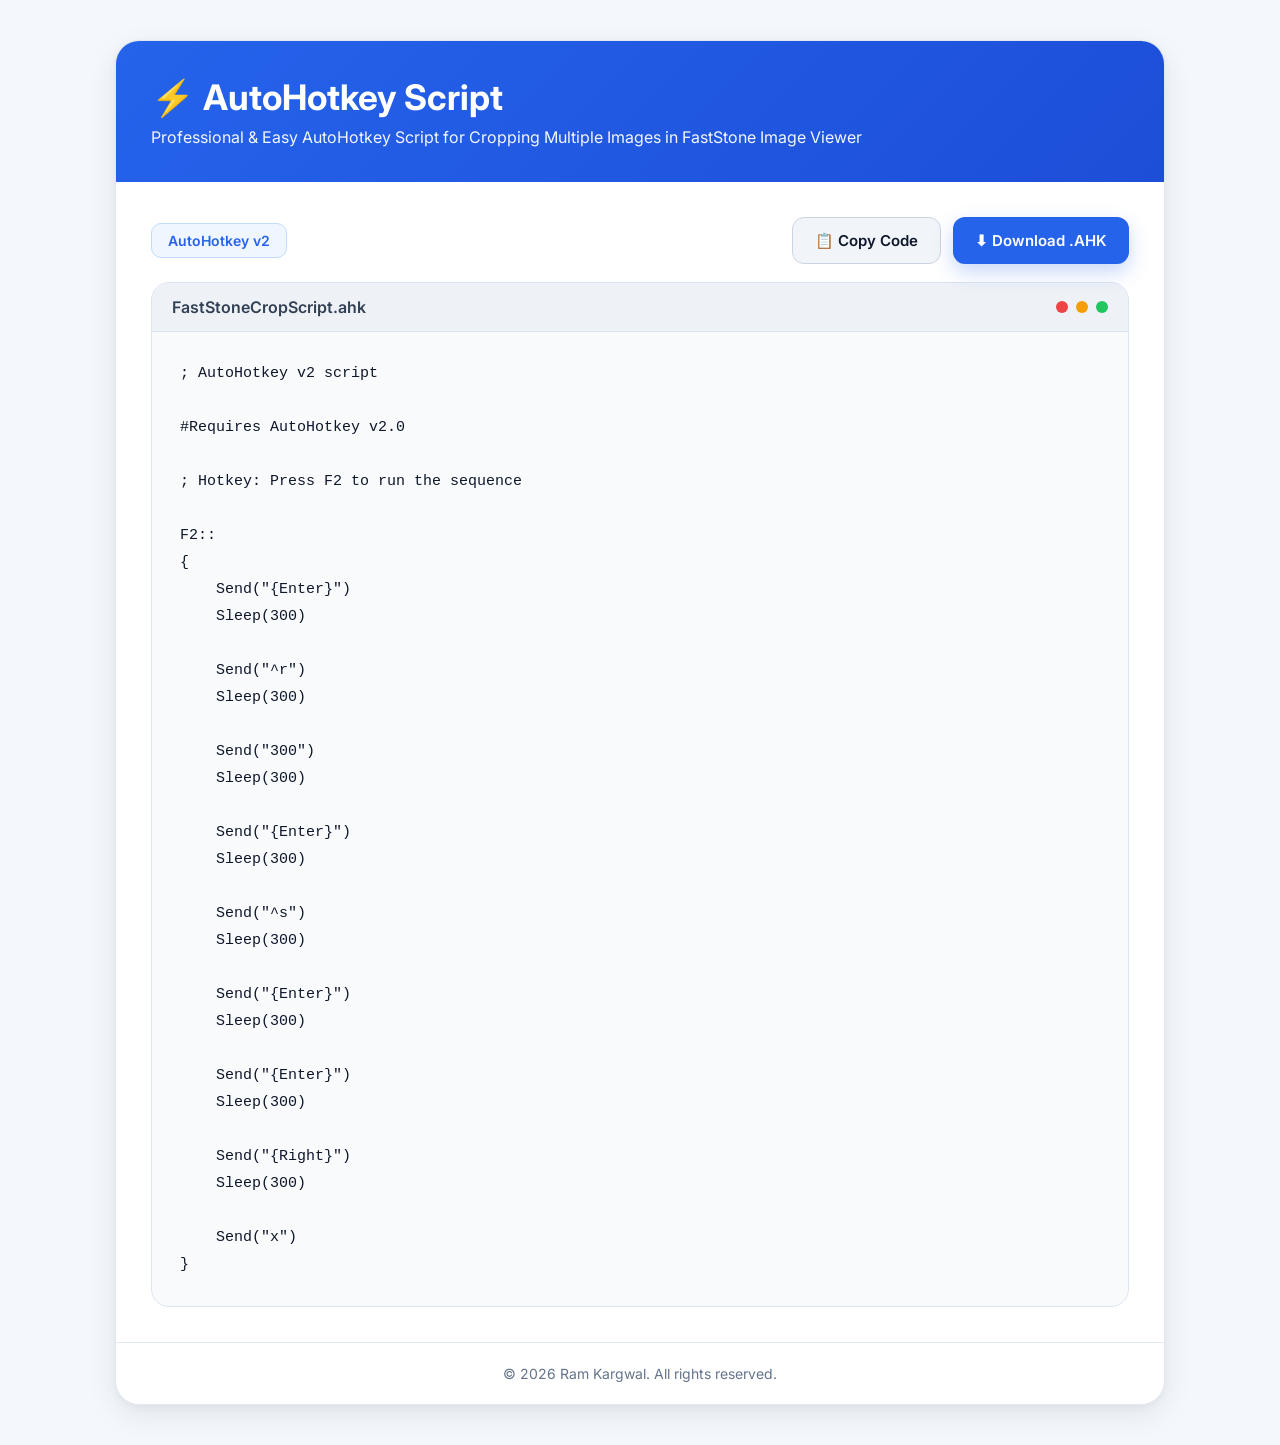
==== pages/AutoHotkey Script.html @ 25fa95b0 "Add files via upload" ====
<!DOCTYPE html>
<html lang="en">

<head>
  <meta charset="UTF-8" />
  <meta name="viewport" content="width=device-width, initial-scale=1.0" />

  <title>AutoHotkey Script Viewer</title>

  <link href="https://fonts.googleapis.com/css2?family=Inter:wght@300;400;500;600;700&display=swap" rel="stylesheet">

  <style>
    * {
      margin: 0;
      padding: 0;
      box-sizing: border-box;
    }

    body {
      font-family: 'Inter', sans-serif;
      background: #f4f7fb;
      min-height: 100vh;
      display: flex;
      justify-content: center;
      align-items: center;
      padding: 40px 20px;
      color: #1e293b;
    }

    .container {
      width: 100%;
      max-width: 1050px;
      background: white;
      border-radius: 24px;
      overflow: hidden;
      box-shadow:
        0 10px 30px rgba(0, 0, 0, 0.08),
        0 2px 8px rgba(0, 0, 0, 0.04);
      border: 1px solid #e2e8f0;
    }

    .header {
      background: linear-gradient(135deg, #2563eb, #1d4ed8);
      padding: 35px;
      color: white;
    }

    .header h1 {
      font-size: 2.2rem;
      font-weight: 700;
      margin-bottom: 8px;
    }

    .header p {
      opacity: 0.95;
      font-size: 1rem;
    }

    .content {
      padding: 35px;
    }

    .toolbar {
      display: flex;
      justify-content: space-between;
      align-items: center;
      margin-bottom: 18px;
      flex-wrap: wrap;
      gap: 15px;
    }

    .language {
      background: #eff6ff;
      color: #2563eb;
      padding: 8px 16px;
      border-radius: 10px;
      font-size: 14px;
      font-weight: 600;
      border: 1px solid #bfdbfe;
    }

    .buttons {
      display: flex;
      gap: 12px;
      flex-wrap: wrap;
    }

    button {
      border: none;
      cursor: pointer;
      padding: 13px 22px;
      border-radius: 12px;
      font-size: 15px;
      font-weight: 600;
      transition: 0.25s ease;
      font-family: 'Inter', sans-serif;
    }

    .copy-btn {
      background: #f1f5f9;
      color: #0f172a;
      border: 1px solid #cbd5e1;
    }

    .copy-btn:hover {
      background: #e2e8f0;
      transform: translateY(-2px);
    }

    .download-btn {
      background: #2563eb;
      color: white;
      box-shadow: 0 8px 20px rgba(37, 99, 235, 0.25);
    }

    .download-btn:hover {
      background: #1d4ed8;
      transform: translateY(-2px);
    }

    .code-container {
      background: #f8fafc;
      border: 1px solid #dbe4f0;
      border-radius: 18px;
      overflow: hidden;
    }

    .code-header {
      background: #eef2f7;
      padding: 14px 20px;
      border-bottom: 1px solid #dbe4f0;
      display: flex;
      justify-content: space-between;
      align-items: center;
    }

    .file-name {
      font-weight: 600;
      color: #334155;
    }

    .dots {
      display: flex;
      gap: 8px;
    }

    .dot {
      width: 12px;
      height: 12px;
      border-radius: 50%;
    }

    .red {
      background: #ef4444;
    }

    .yellow {
      background: #f59e0b;
    }

    .green {
      background: #22c55e;
    }

    pre {
      margin: 0;
      padding: 28px;
      overflow: auto;
      font-size: 15px;
      line-height: 1.8;
      font-family: Consolas, Monaco, monospace;
      color: #0f172a;
      white-space: pre-wrap;
      word-break: break-word;
    }

    .footer {
      text-align: center;
      padding: 22px;
      border-top: 1px solid #e2e8f0;
      color: #64748b;
      font-size: 14px;
    }

    @media(max-width:768px) {

      .header h1 {
        font-size: 1.8rem;
      }

      pre {
        font-size: 13px;
        padding: 18px;
      }

      button {
        width: 100%;
      }

      .buttons {
        width: 100%;
      }

    }
  </style>
</head>

<body>

  <div class="container">

    <div class="header">
      <h1>⚡ AutoHotkey Script</h1>
      <p>Professional & Easy AutoHotkey Script for Cropping Multiple Images in FastStone Image Viewer</p>
    </div>

    <div class="content">

      <div class="toolbar">

        <div class="language">
          AutoHotkey v2
        </div>

        <div class="buttons">

          <button class="copy-btn" onclick="copyCode()">
            📋 Copy Code
          </button>

          <button class="download-btn" onclick="downloadAHK()">
            ⬇ Download .AHK
          </button>

        </div>

      </div>

      <div class="code-container">

        <div class="code-header">

          <div class="file-name">
            Loading...
          </div>

          <div class="dots">
            <div class="dot red"></div>
            <div class="dot yellow"></div>
            <div class="dot green"></div>
          </div>

        </div>

        <pre id="code"></pre>

      </div>

    </div>

    <div class="footer">
      © 2026 Ram Kargwal. All rights reserved.
    </div>

  </div>

  <script>

    // =====================================================
    //              EDIT ONLY THIS SECTION
    // =====================================================

    // File Name
    const fileName = "FastStoneCropScript.ahk";

    // Paste Your AHK Code Below
    const rawAHKCode = `; AutoHotkey v2 script

#Requires AutoHotkey v2.0

; Hotkey: Press F2 to run the sequence

F2::
{
    Send("{Enter}")
    Sleep(300)

    Send("^r")
    Sleep(300)

    Send("300")
    Sleep(300)

    Send("{Enter}")
    Sleep(300)

    Send("^s")
    Sleep(300)

    Send("{Enter}")
    Sleep(300)

    Send("{Enter}")
    Sleep(300)

    Send("{Right}")
    Sleep(300)

    Send("x")
}
`;

    // =====================================================
    //          DO NOT EDIT BELOW THIS LINE
    // =====================================================

    document.addEventListener("DOMContentLoaded", () => {

      // Show file name
      document.querySelector(".file-name").textContent = fileName;

      // Escape HTML safely
      const escapedCode = rawAHKCode
        .replace(/&/g, "&amp;")
        .replace(/</g, "&lt;")
        .replace(/>/g, "&gt;");

      // Show code
      document.getElementById("code").innerHTML = escapedCode;

    });

    // Copy Code
    function copyCode() {

      navigator.clipboard.writeText(rawAHKCode)
        .then(() => {
          alert("AHK Code Copied Successfully!");
        });

    }

    // Download AHK File
    function downloadAHK() {

      const blob = new Blob([rawAHKCode], {
        type: "text/plain"
      });

      const link = document.createElement("a");

      link.href = URL.createObjectURL(blob);

      // Download file name
      link.download = fileName;

      document.body.appendChild(link);

      link.click();

      document.body.removeChild(link);

      URL.revokeObjectURL(link.href);

    }

  </script>

</body>

</html>
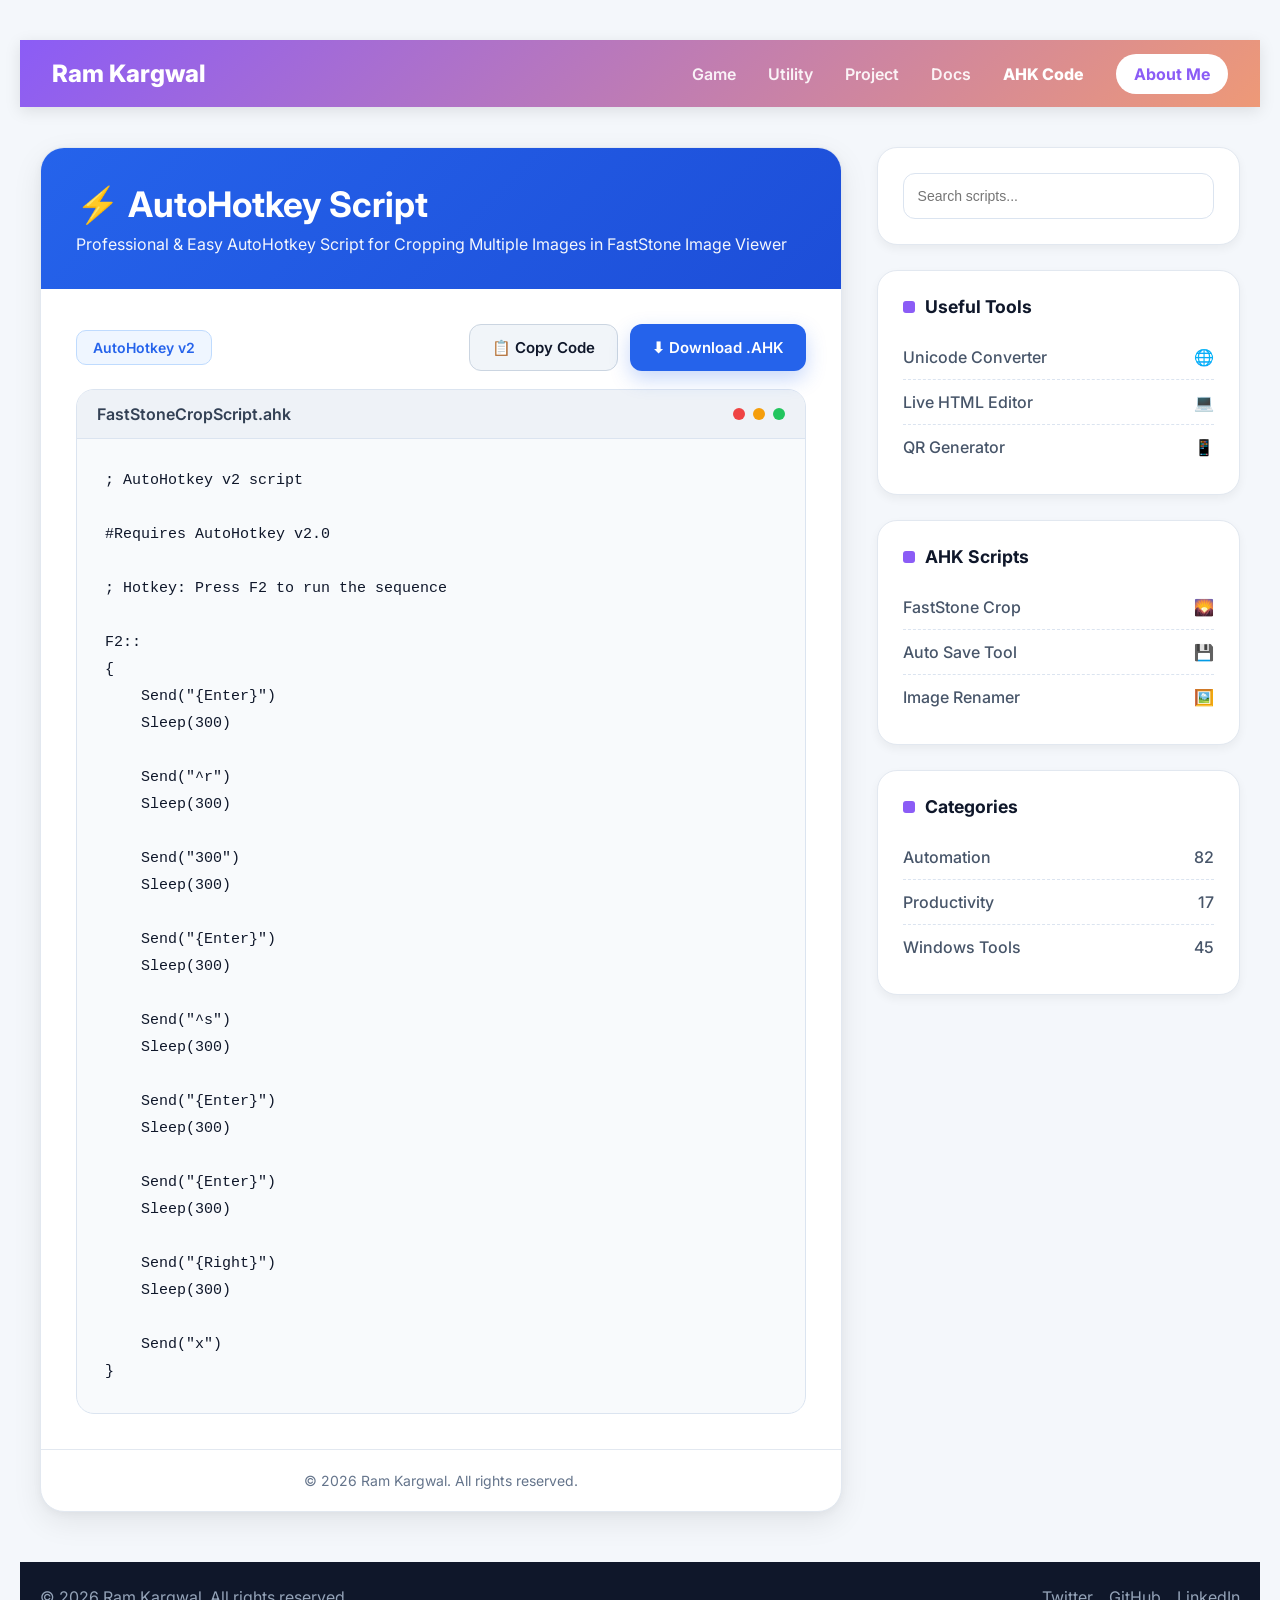
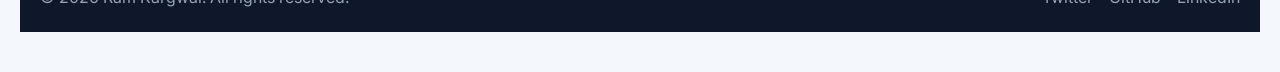
==== commit 3351a70a: "Update AutoHotkey Script.html" ====
--- a/pages/AutoHotkey Script.html
+++ b/pages/AutoHotkey Script.html
@@ -20,9 +20,6 @@
       font-family: 'Inter', sans-serif;
       background: #f4f7fb;
       min-height: 100vh;
-      display: flex;
-      justify-content: center;
-      align-items: center;
       padding: 40px 20px;
       color: #1e293b;
     }
@@ -202,67 +199,439 @@
       }
 
     }
+    
+    
+    /* =====================================
+   HEADER STYLES
+===================================== */
+
+header {
+  background: linear-gradient(135deg, #8b5cf6, #ee9977);
+  box-shadow: 0 4px 15px rgba(0,0,0,0.1);
+  position: sticky;
+  top: 0;
+  z-index: 1000;
+}
+
+.nav-container {
+  max-width: 1400px;
+  margin: auto;
+  padding: 1.2rem 2rem;
+  display: flex;
+  justify-content: space-between;
+  align-items: center;
+}
+
+.logo {
+  color: white;
+  font-size: 1.5rem;
+  font-weight: 800;
+  text-decoration: none;
+}
+
+nav ul {
+  display: flex;
+  gap: 2rem;
+  list-style: none;
+  align-items: center;
+}
+
+nav a {
+  color: rgba(255,255,255,0.9);
+  text-decoration: none;
+  font-weight: 600;
+  transition: 0.3s;
+}
+
+nav a:hover {
+  color: white;
+}
+
+.btn-signup {
+  background: white;
+  color: #8b5cf6 !important;
+  padding: 10px 18px;
+  border-radius: 50px;
+  font-weight: 700;
+}
+
+/* =====================================
+   MAIN LAYOUT
+===================================== */
+
+body {
+  display: block;
+  background: #f4f7fb;
+}
+
+.main-layout {
+  max-width: 1400px;
+  margin: 40px auto;
+  padding: 0 20px;
+  display: flex;
+  gap: 35px;
+  align-items: flex-start;
+}
+
+/* =====================================
+   MAIN CONTAINER
+===================================== */
+
+.container {
+  flex: 2.2;
+}
+
+/* =====================================
+   SIDEBAR
+===================================== */
+
+.sidebar {
+  flex: 1;
+}
+
+.widget {
+  background: white;
+  padding: 25px;
+  border-radius: 20px;
+  margin-bottom: 25px;
+  box-shadow: 0 4px 10px rgba(0,0,0,0.05);
+  border: 1px solid #e2e8f0;
+}
+
+.widget h3 {
+  font-size: 1.1rem;
+  margin-bottom: 18px;
+  color: #0f172a;
+  display: flex;
+  align-items: center;
+  gap: 10px;
+}
+
+.widget h3::before {
+  content: '';
+  width: 12px;
+  height: 12px;
+  border-radius: 3px;
+  background: #8b5cf6;
+}
+
+.search-box {
+  width: 100%;
+  padding: 14px;
+  border-radius: 12px;
+  border: 1px solid #dbe4f0;
+  outline: none;
+  font-size: 14px;
+}
+
+.search-box:focus {
+  border-color: #8b5cf6;
+}
+
+.widget-list {
+  list-style: none;
+}
+
+.widget-list li {
+  padding: 12px 0;
+  border-bottom: 1px dashed #dbe4f0;
+}
+
+.widget-list li:last-child {
+  border-bottom: none;
+}
+
+.widget-list a {
+  display: flex;
+  justify-content: space-between;
+  color: #475569;
+  text-decoration: none;
+  font-weight: 500;
+  transition: 0.3s;
+}
+
+.widget-list a:hover {
+  color: #8b5cf6;
+  padding-left: 5px;
+}
+
+/* =====================================
+   FOOTER
+===================================== */
+
+footer {
+  background: #0f172a;
+  color: #94a3b8;
+  padding: 25px 20px;
+  margin-top: 50px;
+}
+
+.footer-bottom {
+  max-width: 1400px;
+  margin: auto;
+  display: flex;
+  justify-content: space-between;
+  align-items: center;
+}
+
+.footer-bottom a {
+  color: #94a3b8;
+  text-decoration: none;
+}
+
+.footer-bottom a:hover {
+  color: white;
+}
+
+/* =====================================
+   RESPONSIVE
+===================================== */
+
+@media(max-width: 1000px) {
+
+  .main-layout {
+    flex-direction: column;
+  }
+
+  .sidebar {
+    width: 100%;
+  }
+
+}
+
+@media(max-width: 768px) {
+
+  nav ul {
+    display: none;
+  }
+
+  .footer-bottom {
+    flex-direction: column;
+    gap: 15px;
+    text-align: center;
+  }
+
+}
   </style>
 </head>
 
 <body>
 
-  <div class="container">
-
-    <div class="header">
-      <h1>⚡ AutoHotkey Script</h1>
-      <p>Professional & Easy AutoHotkey Script for Cropping Multiple Images in FastStone Image Viewer</p>
+  <!-- =========================
+        HEADER
+  ========================== -->
+
+  <header>
+    <div class="nav-container">
+
+      <a href="#" class="logo">Ram Kargwal</a>
+
+      <nav>
+        <ul>
+          <li><a href="#">Game</a></li>
+          <li><a href="#">Utility</a></li>
+          <li><a href="#">Project</a></li>
+          <li><a href="#">Docs</a></li>
+          <li><a style="color:#ffffff;font-weight:800;" href="#">AHK Code</a></li>
+          <li><a href="#" class="btn-signup">About Me</a></li>
+        </ul>
+      </nav>
+
     </div>
-
-    <div class="content">
-
-      <div class="toolbar">
-
-        <div class="language">
-          AutoHotkey v2
+  </header>
+
+  <!-- =========================
+        MAIN CONTAINER
+  ========================== -->
+
+  <div class="main-layout">
+
+    <!-- =========================
+          LEFT SIDE CONTENT
+    ========================== -->
+
+    <div class="container">
+
+      <div class="header">
+        <h1>⚡ AutoHotkey Script</h1>
+        <p>
+          Professional & Easy AutoHotkey Script for Cropping Multiple Images
+          in FastStone Image Viewer
+        </p>
+      </div>
+
+      <div class="content">
+
+        <div class="toolbar">
+
+          <div class="language">
+            AutoHotkey v2
+          </div>
+
+          <div class="buttons">
+
+            <button class="copy-btn" onclick="copyCode()">
+              📋 Copy Code
+            </button>
+
+            <button class="download-btn" onclick="downloadAHK()">
+              ⬇ Download .AHK
+            </button>
+
+          </div>
+
         </div>
 
-        <div class="buttons">
-
-          <button class="copy-btn" onclick="copyCode()">
-            📋 Copy Code
-          </button>
-
-          <button class="download-btn" onclick="downloadAHK()">
-            ⬇ Download .AHK
-          </button>
+        <div class="code-container">
+
+          <div class="code-header">
+
+            <div class="file-name">
+              Loading...
+            </div>
+
+            <div class="dots">
+              <div class="dot red"></div>
+              <div class="dot yellow"></div>
+              <div class="dot green"></div>
+            </div>
+
+          </div>
+
+          <pre id="code"></pre>
 
         </div>
 
       </div>
 
-      <div class="code-container">
-
-        <div class="code-header">
-
-          <div class="file-name">
-            Loading...
-          </div>
-
-          <div class="dots">
-            <div class="dot red"></div>
-            <div class="dot yellow"></div>
-            <div class="dot green"></div>
-          </div>
-
-        </div>
-
-        <pre id="code"></pre>
-
+      <div class="footer">
+        © 2026 Ram Kargwal. All rights reserved.
       </div>
 
     </div>
 
-    <div class="footer">
-      © 2026 Ram Kargwal. All rights reserved.
+    <!-- =========================
+          RIGHT SIDEBAR
+    ========================== -->
+
+    <aside class="sidebar">
+
+      <div class="widget">
+        <input type="text" class="search-box" placeholder="Search scripts...">
+      </div>
+
+      <div class="widget">
+        <h3>Useful Tools</h3>
+
+        <ul class="widget-list">
+          <li>
+            <a href="#">
+              Unicode Converter
+              <span>🌐</span>
+            </a>
+          </li>
+
+          <li>
+            <a href="#">
+              Live HTML Editor
+              <span>💻</span>
+            </a>
+          </li>
+
+          <li>
+            <a href="#">
+              QR Generator
+              <span>📱</span>
+            </a>
+          </li>
+        </ul>
+      </div>
+
+      <div class="widget">
+
+        <h3>AHK Scripts</h3>
+
+        <ul class="widget-list">
+
+          <li>
+            <a href="#">
+              FastStone Crop
+              <span>🌄</span>
+            </a>
+          </li>
+
+          <li>
+            <a href="#">
+              Auto Save Tool
+              <span>💾</span>
+            </a>
+          </li>
+
+          <li>
+            <a href="#">
+              Image Renamer
+              <span>🖼️</span>
+            </a>
+          </li>
+
+        </ul>
+
+      </div>
+
+      <div class="widget">
+
+        <h3>Categories</h3>
+
+        <ul class="widget-list">
+
+          <li>
+            <a href="#">
+              Automation
+              <span>82</span>
+            </a>
+          </li>
+
+          <li>
+            <a href="#">
+              Productivity
+              <span>17</span>
+            </a>
+          </li>
+
+          <li>
+            <a href="#">
+              Windows Tools
+              <span>45</span>
+            </a>
+          </li>
+
+        </ul>
+
+      </div>
+
+    </aside>
+
+  </div>
+
+  <!-- =========================
+        FOOTER
+  ========================== -->
+
+  <footer>
+
+    <div class="footer-bottom">
+
+      <p>&copy; 2026 Ram Kargwal. All rights reserved.</p>
+
+      <div style="display:flex; gap:1rem;">
+        <a href="#">Twitter</a>
+        <a href="#">GitHub</a>
+        <a href="#">LinkedIn</a>
+      </div>
+
     </div>
 
-  </div>
+  </footer>
 
   <script>
 
@@ -366,6 +735,7 @@
 
   </script>
 
+  
 </body>
 
-</html>+</html>
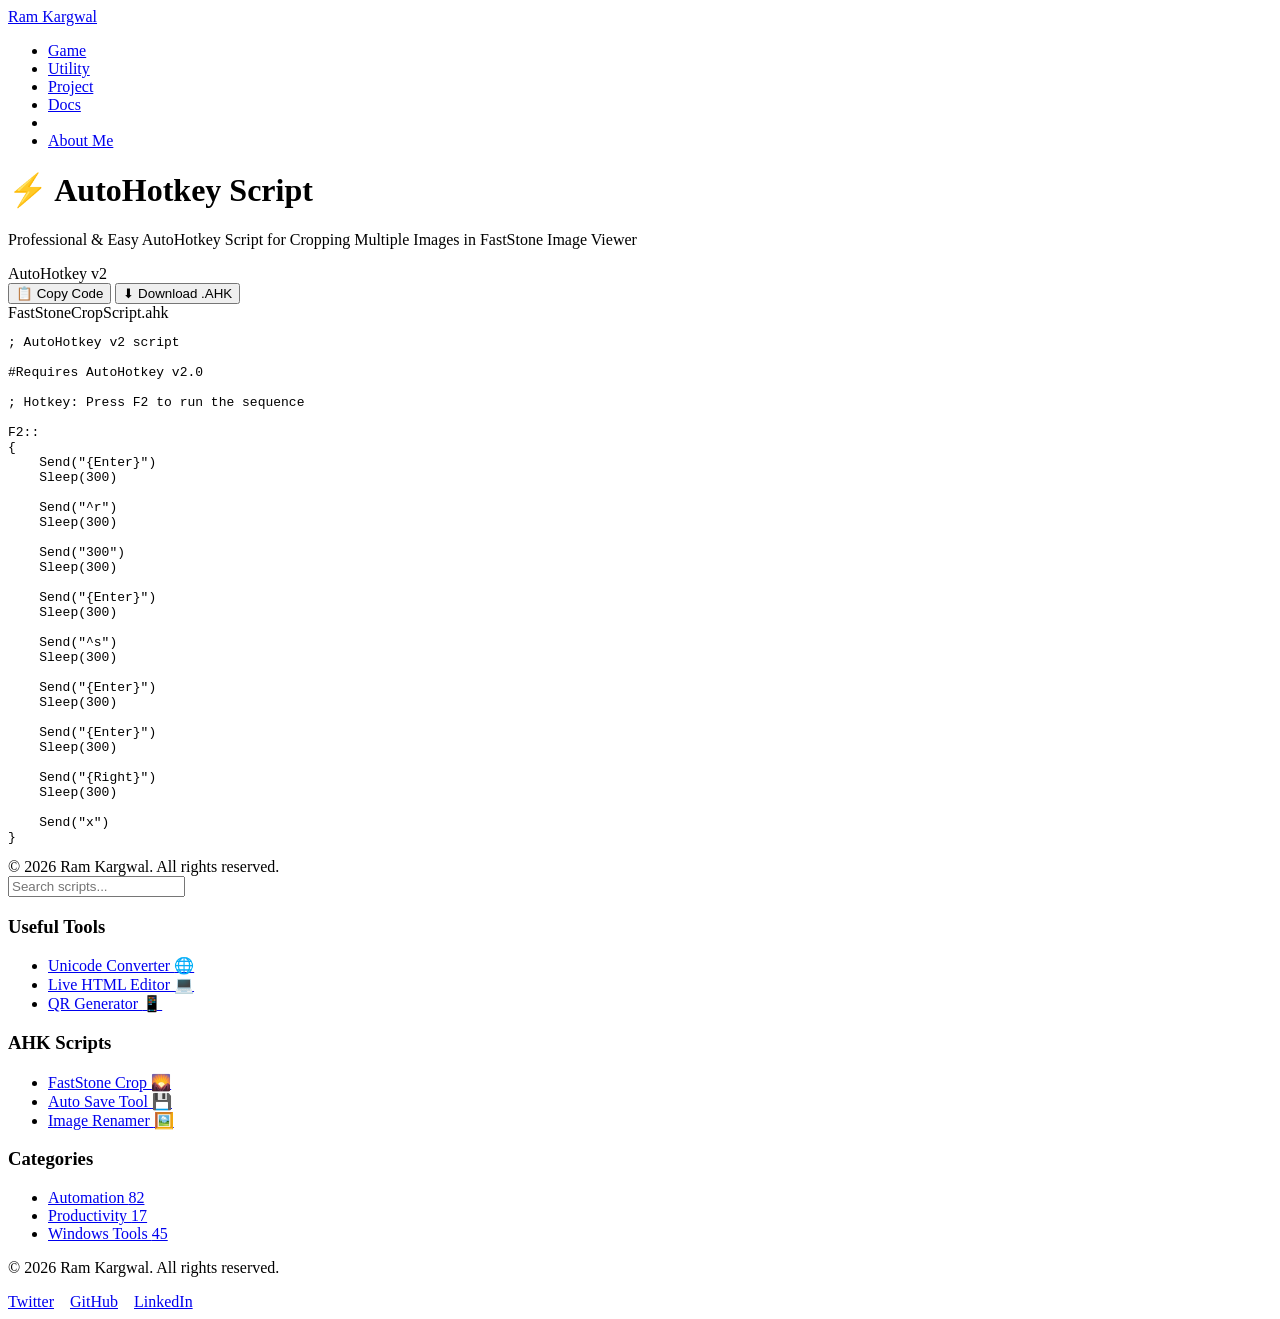
==== commit 8f3fc9ef: "Update AutoHotkey Script.html" ====
--- a/pages/AutoHotkey Script.html
+++ b/pages/AutoHotkey Script.html
@@ -9,410 +9,7 @@
 
   <link href="https://fonts.googleapis.com/css2?family=Inter:wght@300;400;500;600;700&display=swap" rel="stylesheet">
 
-  <style>
-    * {
-      margin: 0;
-      padding: 0;
-      box-sizing: border-box;
-    }
-
-    body {
-      font-family: 'Inter', sans-serif;
-      background: #f4f7fb;
-      min-height: 100vh;
-      padding: 40px 20px;
-      color: #1e293b;
-    }
-
-    .container {
-      width: 100%;
-      max-width: 1050px;
-      background: white;
-      border-radius: 24px;
-      overflow: hidden;
-      box-shadow:
-        0 10px 30px rgba(0, 0, 0, 0.08),
-        0 2px 8px rgba(0, 0, 0, 0.04);
-      border: 1px solid #e2e8f0;
-    }
-
-    .header {
-      background: linear-gradient(135deg, #2563eb, #1d4ed8);
-      padding: 35px;
-      color: white;
-    }
-
-    .header h1 {
-      font-size: 2.2rem;
-      font-weight: 700;
-      margin-bottom: 8px;
-    }
-
-    .header p {
-      opacity: 0.95;
-      font-size: 1rem;
-    }
-
-    .content {
-      padding: 35px;
-    }
-
-    .toolbar {
-      display: flex;
-      justify-content: space-between;
-      align-items: center;
-      margin-bottom: 18px;
-      flex-wrap: wrap;
-      gap: 15px;
-    }
-
-    .language {
-      background: #eff6ff;
-      color: #2563eb;
-      padding: 8px 16px;
-      border-radius: 10px;
-      font-size: 14px;
-      font-weight: 600;
-      border: 1px solid #bfdbfe;
-    }
-
-    .buttons {
-      display: flex;
-      gap: 12px;
-      flex-wrap: wrap;
-    }
-
-    button {
-      border: none;
-      cursor: pointer;
-      padding: 13px 22px;
-      border-radius: 12px;
-      font-size: 15px;
-      font-weight: 600;
-      transition: 0.25s ease;
-      font-family: 'Inter', sans-serif;
-    }
-
-    .copy-btn {
-      background: #f1f5f9;
-      color: #0f172a;
-      border: 1px solid #cbd5e1;
-    }
-
-    .copy-btn:hover {
-      background: #e2e8f0;
-      transform: translateY(-2px);
-    }
-
-    .download-btn {
-      background: #2563eb;
-      color: white;
-      box-shadow: 0 8px 20px rgba(37, 99, 235, 0.25);
-    }
-
-    .download-btn:hover {
-      background: #1d4ed8;
-      transform: translateY(-2px);
-    }
-
-    .code-container {
-      background: #f8fafc;
-      border: 1px solid #dbe4f0;
-      border-radius: 18px;
-      overflow: hidden;
-    }
-
-    .code-header {
-      background: #eef2f7;
-      padding: 14px 20px;
-      border-bottom: 1px solid #dbe4f0;
-      display: flex;
-      justify-content: space-between;
-      align-items: center;
-    }
-
-    .file-name {
-      font-weight: 600;
-      color: #334155;
-    }
-
-    .dots {
-      display: flex;
-      gap: 8px;
-    }
-
-    .dot {
-      width: 12px;
-      height: 12px;
-      border-radius: 50%;
-    }
-
-    .red {
-      background: #ef4444;
-    }
-
-    .yellow {
-      background: #f59e0b;
-    }
-
-    .green {
-      background: #22c55e;
-    }
-
-    pre {
-      margin: 0;
-      padding: 28px;
-      overflow: auto;
-      font-size: 15px;
-      line-height: 1.8;
-      font-family: Consolas, Monaco, monospace;
-      color: #0f172a;
-      white-space: pre-wrap;
-      word-break: break-word;
-    }
-
-    .footer {
-      text-align: center;
-      padding: 22px;
-      border-top: 1px solid #e2e8f0;
-      color: #64748b;
-      font-size: 14px;
-    }
-
-    @media(max-width:768px) {
-
-      .header h1 {
-        font-size: 1.8rem;
-      }
-
-      pre {
-        font-size: 13px;
-        padding: 18px;
-      }
-
-      button {
-        width: 100%;
-      }
-
-      .buttons {
-        width: 100%;
-      }
-
-    }
-    
-    
-    /* =====================================
-   HEADER STYLES
-===================================== */
-
-header {
-  background: linear-gradient(135deg, #8b5cf6, #ee9977);
-  box-shadow: 0 4px 15px rgba(0,0,0,0.1);
-  position: sticky;
-  top: 0;
-  z-index: 1000;
-}
-
-.nav-container {
-  max-width: 1400px;
-  margin: auto;
-  padding: 1.2rem 2rem;
-  display: flex;
-  justify-content: space-between;
-  align-items: center;
-}
-
-.logo {
-  color: white;
-  font-size: 1.5rem;
-  font-weight: 800;
-  text-decoration: none;
-}
-
-nav ul {
-  display: flex;
-  gap: 2rem;
-  list-style: none;
-  align-items: center;
-}
-
-nav a {
-  color: rgba(255,255,255,0.9);
-  text-decoration: none;
-  font-weight: 600;
-  transition: 0.3s;
-}
-
-nav a:hover {
-  color: white;
-}
-
-.btn-signup {
-  background: white;
-  color: #8b5cf6 !important;
-  padding: 10px 18px;
-  border-radius: 50px;
-  font-weight: 700;
-}
-
-/* =====================================
-   MAIN LAYOUT
-===================================== */
-
-body {
-  display: block;
-  background: #f4f7fb;
-}
-
-.main-layout {
-  max-width: 1400px;
-  margin: 40px auto;
-  padding: 0 20px;
-  display: flex;
-  gap: 35px;
-  align-items: flex-start;
-}
-
-/* =====================================
-   MAIN CONTAINER
-===================================== */
-
-.container {
-  flex: 2.2;
-}
-
-/* =====================================
-   SIDEBAR
-===================================== */
-
-.sidebar {
-  flex: 1;
-}
-
-.widget {
-  background: white;
-  padding: 25px;
-  border-radius: 20px;
-  margin-bottom: 25px;
-  box-shadow: 0 4px 10px rgba(0,0,0,0.05);
-  border: 1px solid #e2e8f0;
-}
-
-.widget h3 {
-  font-size: 1.1rem;
-  margin-bottom: 18px;
-  color: #0f172a;
-  display: flex;
-  align-items: center;
-  gap: 10px;
-}
-
-.widget h3::before {
-  content: '';
-  width: 12px;
-  height: 12px;
-  border-radius: 3px;
-  background: #8b5cf6;
-}
-
-.search-box {
-  width: 100%;
-  padding: 14px;
-  border-radius: 12px;
-  border: 1px solid #dbe4f0;
-  outline: none;
-  font-size: 14px;
-}
-
-.search-box:focus {
-  border-color: #8b5cf6;
-}
-
-.widget-list {
-  list-style: none;
-}
-
-.widget-list li {
-  padding: 12px 0;
-  border-bottom: 1px dashed #dbe4f0;
-}
-
-.widget-list li:last-child {
-  border-bottom: none;
-}
-
-.widget-list a {
-  display: flex;
-  justify-content: space-between;
-  color: #475569;
-  text-decoration: none;
-  font-weight: 500;
-  transition: 0.3s;
-}
-
-.widget-list a:hover {
-  color: #8b5cf6;
-  padding-left: 5px;
-}
-
-/* =====================================
-   FOOTER
-===================================== */
-
-footer {
-  background: #0f172a;
-  color: #94a3b8;
-  padding: 25px 20px;
-  margin-top: 50px;
-}
-
-.footer-bottom {
-  max-width: 1400px;
-  margin: auto;
-  display: flex;
-  justify-content: space-between;
-  align-items: center;
-}
-
-.footer-bottom a {
-  color: #94a3b8;
-  text-decoration: none;
-}
-
-.footer-bottom a:hover {
-  color: white;
-}
-
-/* =====================================
-   RESPONSIVE
-===================================== */
-
-@media(max-width: 1000px) {
-
-  .main-layout {
-    flex-direction: column;
-  }
-
-  .sidebar {
-    width: 100%;
-  }
-
-}
-
-@media(max-width: 768px) {
-
-  nav ul {
-    display: none;
-  }
-
-  .footer-bottom {
-    flex-direction: column;
-    gap: 15px;
-    text-align: center;
-  }
-
-}
-  </style>
+ <link rel="stylesheet" href="style/AHK Style">
 </head>
 
 <body>
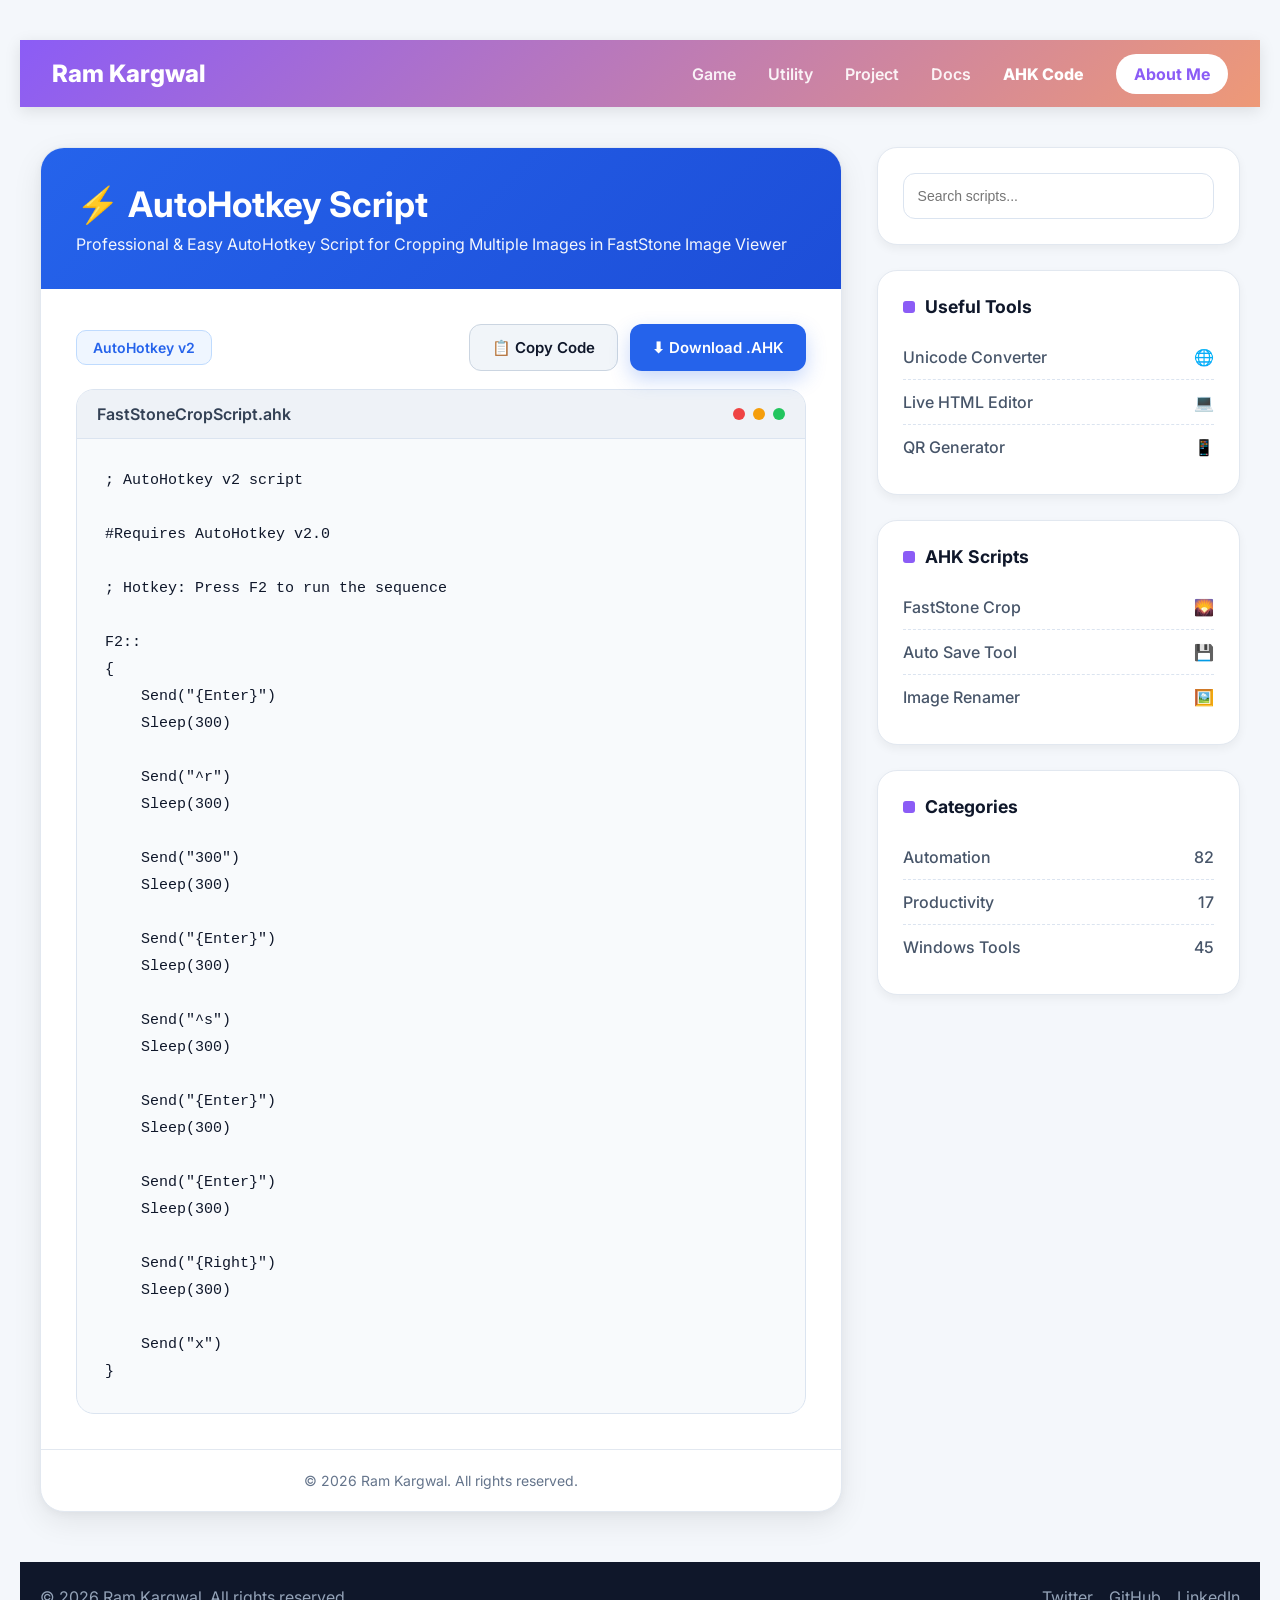
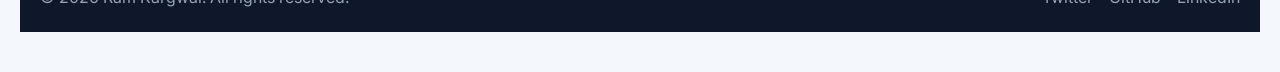
==== commit 31823cb8: "Update AutoHotkey Script.html" ====
--- a/pages/AutoHotkey Script.html
+++ b/pages/AutoHotkey Script.html
@@ -9,7 +9,8 @@
 
   <link href="https://fonts.googleapis.com/css2?family=Inter:wght@300;400;500;600;700&display=swap" rel="stylesheet">
 
- <link rel="stylesheet" href="style/AHK Style">
+<link rel="stylesheet" href="../style/ahk_style.css">
+  
 </head>
 
 <body>
--- a/style/ahk_style.css
+++ b/style/ahk_style.css
@@ -0,0 +1,402 @@
+     * {
+      margin: 0;
+      padding: 0;
+      box-sizing: border-box;
+    }
+
+    body {
+      font-family: 'Inter', sans-serif;
+      background: #f4f7fb;
+      min-height: 100vh;
+      padding: 40px 20px;
+      color: #1e293b;
+    }
+
+    .container {
+      width: 100%;
+      max-width: 1050px;
+      background: white;
+      border-radius: 24px;
+      overflow: hidden;
+      box-shadow:
+        0 10px 30px rgba(0, 0, 0, 0.08),
+        0 2px 8px rgba(0, 0, 0, 0.04);
+      border: 1px solid #e2e8f0;
+    }
+
+    .header {
+      background: linear-gradient(135deg, #2563eb, #1d4ed8);
+      padding: 35px;
+      color: white;
+    }
+
+    .header h1 {
+      font-size: 2.2rem;
+      font-weight: 700;
+      margin-bottom: 8px;
+    }
+
+    .header p {
+      opacity: 0.95;
+      font-size: 1rem;
+    }
+
+    .content {
+      padding: 35px;
+    }
+
+    .toolbar {
+      display: flex;
+      justify-content: space-between;
+      align-items: center;
+      margin-bottom: 18px;
+      flex-wrap: wrap;
+      gap: 15px;
+    }
+
+    .language {
+      background: #eff6ff;
+      color: #2563eb;
+      padding: 8px 16px;
+      border-radius: 10px;
+      font-size: 14px;
+      font-weight: 600;
+      border: 1px solid #bfdbfe;
+    }
+
+    .buttons {
+      display: flex;
+      gap: 12px;
+      flex-wrap: wrap;
+    }
+
+    button {
+      border: none;
+      cursor: pointer;
+      padding: 13px 22px;
+      border-radius: 12px;
+      font-size: 15px;
+      font-weight: 600;
+      transition: 0.25s ease;
+      font-family: 'Inter', sans-serif;
+    }
+
+    .copy-btn {
+      background: #f1f5f9;
+      color: #0f172a;
+      border: 1px solid #cbd5e1;
+    }
+
+    .copy-btn:hover {
+      background: #e2e8f0;
+      transform: translateY(-2px);
+    }
+
+    .download-btn {
+      background: #2563eb;
+      color: white;
+      box-shadow: 0 8px 20px rgba(37, 99, 235, 0.25);
+    }
+
+    .download-btn:hover {
+      background: #1d4ed8;
+      transform: translateY(-2px);
+    }
+
+    .code-container {
+      background: #f8fafc;
+      border: 1px solid #dbe4f0;
+      border-radius: 18px;
+      overflow: hidden;
+    }
+
+    .code-header {
+      background: #eef2f7;
+      padding: 14px 20px;
+      border-bottom: 1px solid #dbe4f0;
+      display: flex;
+      justify-content: space-between;
+      align-items: center;
+    }
+
+    .file-name {
+      font-weight: 600;
+      color: #334155;
+    }
+
+    .dots {
+      display: flex;
+      gap: 8px;
+    }
+
+    .dot {
+      width: 12px;
+      height: 12px;
+      border-radius: 50%;
+    }
+
+    .red {
+      background: #ef4444;
+    }
+
+    .yellow {
+      background: #f59e0b;
+    }
+
+    .green {
+      background: #22c55e;
+    }
+
+    pre {
+      margin: 0;
+      padding: 28px;
+      overflow: auto;
+      font-size: 15px;
+      line-height: 1.8;
+      font-family: Consolas, Monaco, monospace;
+      color: #0f172a;
+      white-space: pre-wrap;
+      word-break: break-word;
+    }
+
+    .footer {
+      text-align: center;
+      padding: 22px;
+      border-top: 1px solid #e2e8f0;
+      color: #64748b;
+      font-size: 14px;
+    }
+
+    @media(max-width:768px) {
+
+      .header h1 {
+        font-size: 1.8rem;
+      }
+
+      pre {
+        font-size: 13px;
+        padding: 18px;
+      }
+
+      button {
+        width: 100%;
+      }
+
+      .buttons {
+        width: 100%;
+      }
+
+    }
+    
+    
+    /* =====================================
+   HEADER STYLES
+===================================== */
+
+header {
+  background: linear-gradient(135deg, #8b5cf6, #ee9977);
+  box-shadow: 0 4px 15px rgba(0,0,0,0.1);
+  position: sticky;
+  top: 0;
+  z-index: 1000;
+}
+
+.nav-container {
+  max-width: 1400px;
+  margin: auto;
+  padding: 1.2rem 2rem;
+  display: flex;
+  justify-content: space-between;
+  align-items: center;
+}
+
+.logo {
+  color: white;
+  font-size: 1.5rem;
+  font-weight: 800;
+  text-decoration: none;
+}
+
+nav ul {
+  display: flex;
+  gap: 2rem;
+  list-style: none;
+  align-items: center;
+}
+
+nav a {
+  color: rgba(255,255,255,0.9);
+  text-decoration: none;
+  font-weight: 600;
+  transition: 0.3s;
+}
+
+nav a:hover {
+  color: white;
+}
+
+.btn-signup {
+  background: white;
+  color: #8b5cf6 !important;
+  padding: 10px 18px;
+  border-radius: 50px;
+  font-weight: 700;
+}
+
+/* =====================================
+   MAIN LAYOUT
+===================================== */
+
+body {
+  display: block;
+  background: #f4f7fb;
+}
+
+.main-layout {
+  max-width: 1400px;
+  margin: 40px auto;
+  padding: 0 20px;
+  display: flex;
+  gap: 35px;
+  align-items: flex-start;
+}
+
+/* =====================================
+   MAIN CONTAINER
+===================================== */
+
+.container {
+  flex: 2.2;
+}
+
+/* =====================================
+   SIDEBAR
+===================================== */
+
+.sidebar {
+  flex: 1;
+}
+
+.widget {
+  background: white;
+  padding: 25px;
+  border-radius: 20px;
+  margin-bottom: 25px;
+  box-shadow: 0 4px 10px rgba(0,0,0,0.05);
+  border: 1px solid #e2e8f0;
+}
+
+.widget h3 {
+  font-size: 1.1rem;
+  margin-bottom: 18px;
+  color: #0f172a;
+  display: flex;
+  align-items: center;
+  gap: 10px;
+}
+
+.widget h3::before {
+  content: '';
+  width: 12px;
+  height: 12px;
+  border-radius: 3px;
+  background: #8b5cf6;
+}
+
+.search-box {
+  width: 100%;
+  padding: 14px;
+  border-radius: 12px;
+  border: 1px solid #dbe4f0;
+  outline: none;
+  font-size: 14px;
+}
+
+.search-box:focus {
+  border-color: #8b5cf6;
+}
+
+.widget-list {
+  list-style: none;
+}
+
+.widget-list li {
+  padding: 12px 0;
+  border-bottom: 1px dashed #dbe4f0;
+}
+
+.widget-list li:last-child {
+  border-bottom: none;
+}
+
+.widget-list a {
+  display: flex;
+  justify-content: space-between;
+  color: #475569;
+  text-decoration: none;
+  font-weight: 500;
+  transition: 0.3s;
+}
+
+.widget-list a:hover {
+  color: #8b5cf6;
+  padding-left: 5px;
+}
+
+/* =====================================
+   FOOTER
+===================================== */
+
+footer {
+  background: #0f172a;
+  color: #94a3b8;
+  padding: 25px 20px;
+  margin-top: 50px;
+}
+
+.footer-bottom {
+  max-width: 1400px;
+  margin: auto;
+  display: flex;
+  justify-content: space-between;
+  align-items: center;
+}
+
+.footer-bottom a {
+  color: #94a3b8;
+  text-decoration: none;
+}
+
+.footer-bottom a:hover {
+  color: white;
+}
+
+/* =====================================
+   RESPONSIVE
+===================================== */
+
+@media(max-width: 1000px) {
+
+  .main-layout {
+    flex-direction: column;
+  }
+
+  .sidebar {
+    width: 100%;
+  }
+
+}
+
+@media(max-width: 768px) {
+
+  nav ul {
+    display: none;
+  }
+
+  .footer-bottom {
+    flex-direction: column;
+    gap: 15px;
+    text-align: center;
+  }
+
+}
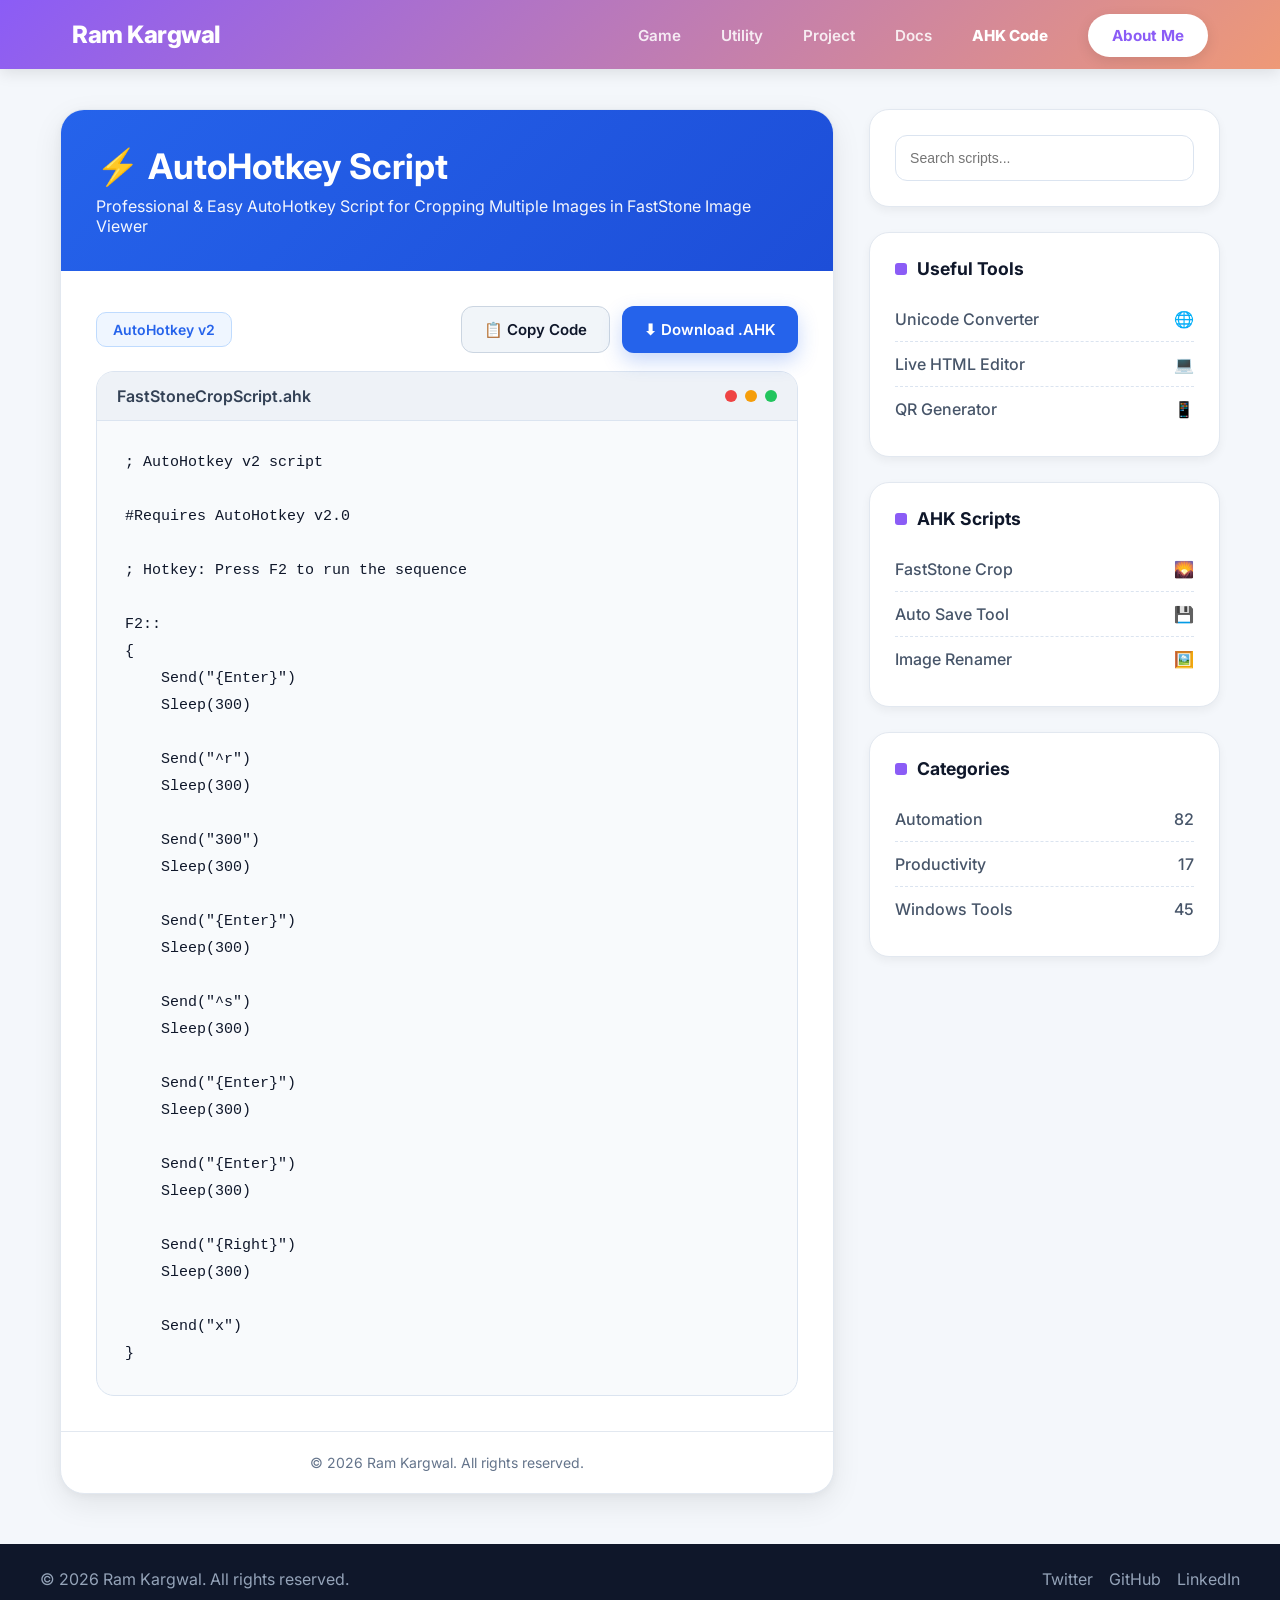
==== commit 3839e227: "Update AutoHotkey Script.html" ====
--- a/pages/AutoHotkey Script.html
+++ b/pages/AutoHotkey Script.html
@@ -22,7 +22,7 @@
   <header>
     <div class="nav-container">
 
-      <a href="#" class="logo">Ram Kargwal</a>
+      <a href="https://ramkargwal.github.io/" class="logo">Ram Kargwal</a>
 
       <nav>
         <ul>
--- a/style/ahk_style.css
+++ b/style/ahk_style.css
@@ -5,12 +5,12 @@
     }
 
     body {
-      font-family: 'Inter', sans-serif;
-      background: #f4f7fb;
-      min-height: 100vh;
-      padding: 40px 20px;
-      color: #1e293b;
-    }
+  font-family: 'Inter', sans-serif;
+  background: #f4f7fb;
+  min-height: 100vh;
+  color: #1e293b;
+  margin: 0;
+}
 
     .container {
       width: 100%;
@@ -193,54 +193,65 @@
    HEADER STYLES
 ===================================== */
 
+/* --- HEADER & NAVIGATION --- */
+
 header {
   background: linear-gradient(135deg, #8b5cf6, #ee9977);
-  box-shadow: 0 4px 15px rgba(0,0,0,0.1);
+  box-shadow: 0 4px 15px rgba(0, 0, 0, 0.1);
   position: sticky;
   top: 0;
   z-index: 1000;
 }
 
 .nav-container {
-  max-width: 1400px;
-  margin: auto;
-  padding: 1.2rem 2rem;
+  max-width: 1200px;
+  margin: 0 auto;
+  padding: 1.25rem 2rem;
   display: flex;
   justify-content: space-between;
   align-items: center;
 }
 
 .logo {
-  color: white;
   font-size: 1.5rem;
   font-weight: 800;
+  color: #ffffff;
+  letter-spacing: -0.5px;
   text-decoration: none;
 }
 
 nav ul {
   display: flex;
-  gap: 2rem;
+  gap: 2.5rem;
+  align-items: center;
   list-style: none;
-  align-items: center;
 }
 
 nav a {
-  color: rgba(255,255,255,0.9);
+  font-weight: 600;
+  color: rgba(255, 255, 255, 0.85);
+  font-size: 0.95rem;
   text-decoration: none;
-  font-weight: 600;
-  transition: 0.3s;
+  transition: all 0.3s ease;
 }
 
 nav a:hover {
-  color: white;
+  color: #ffffff;
 }
 
 .btn-signup {
-  background: white;
+  background: #ffffff;
   color: #8b5cf6 !important;
-  padding: 10px 18px;
+  padding: 0.75rem 1.5rem;
   border-radius: 50px;
   font-weight: 700;
+  box-shadow: 0 4px 14px rgba(0, 0, 0, 0.1);
+}
+
+.btn-signup:hover {
+  transform: translateY(-2px);
+  box-shadow: 0 6px 20px rgba(0, 0, 0, 0.15);
+  background: #f8fafc;
 }
 
 /* =====================================
@@ -253,7 +264,7 @@
 }
 
 .main-layout {
-  max-width: 1400px;
+  max-width: 1200px;
   margin: 40px auto;
   padding: 0 20px;
   display: flex;
@@ -355,7 +366,7 @@
 }
 
 .footer-bottom {
-  max-width: 1400px;
+  max-width: 1200px;
   margin: auto;
   display: flex;
   justify-content: space-between;
